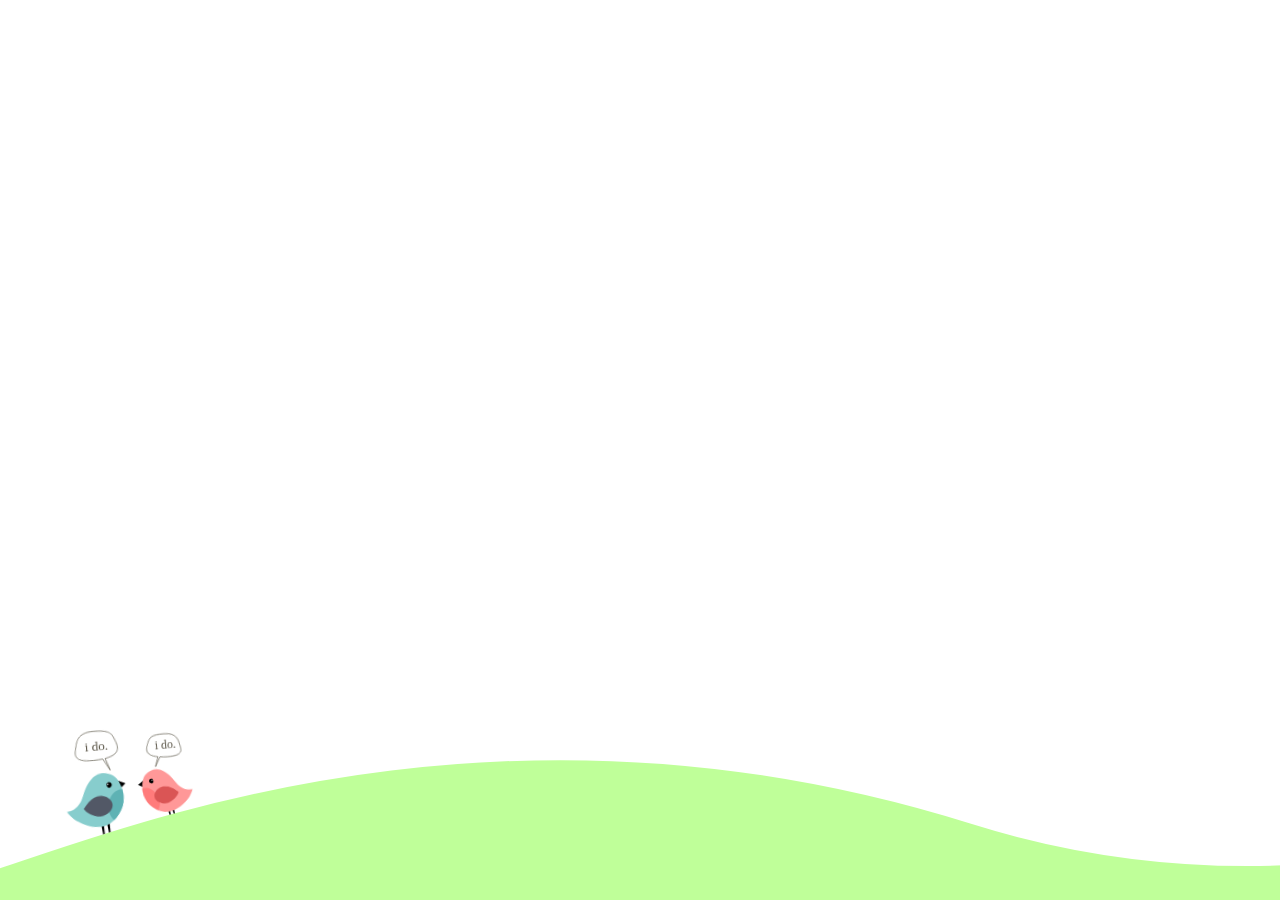
==== index.html @ db15f60d "Viewport meta tag" ====
<!DOCTYPE html>
<html>
  <head>
    <meta charset="utf-8">
    <meta name="viewport" content="width=device-width, initial-scale=1.0, maximum-scale=1.0, user-scalable=0" />
    <title>Katelyn &amp; Mark</title>
    <style media="screen">
      .ground {
        position: fixed;
        bottom: -18vw;
        left: 0;
        width: 130vw;
        z-index: 3;
      }
      .us {
        position: fixed;
        bottom: 5.2vw;
        left: 5vw;
        z-index: 2;
        width: 10vw;
        transform: rotate(-5deg);
        min-width: 70px;
      }
    </style>
  </head>
  <body>
    <img src="birdus.svg" alt="" class="us" />
    <img src="ground.svg" alt="" class="ground" />
  </body>
</html>
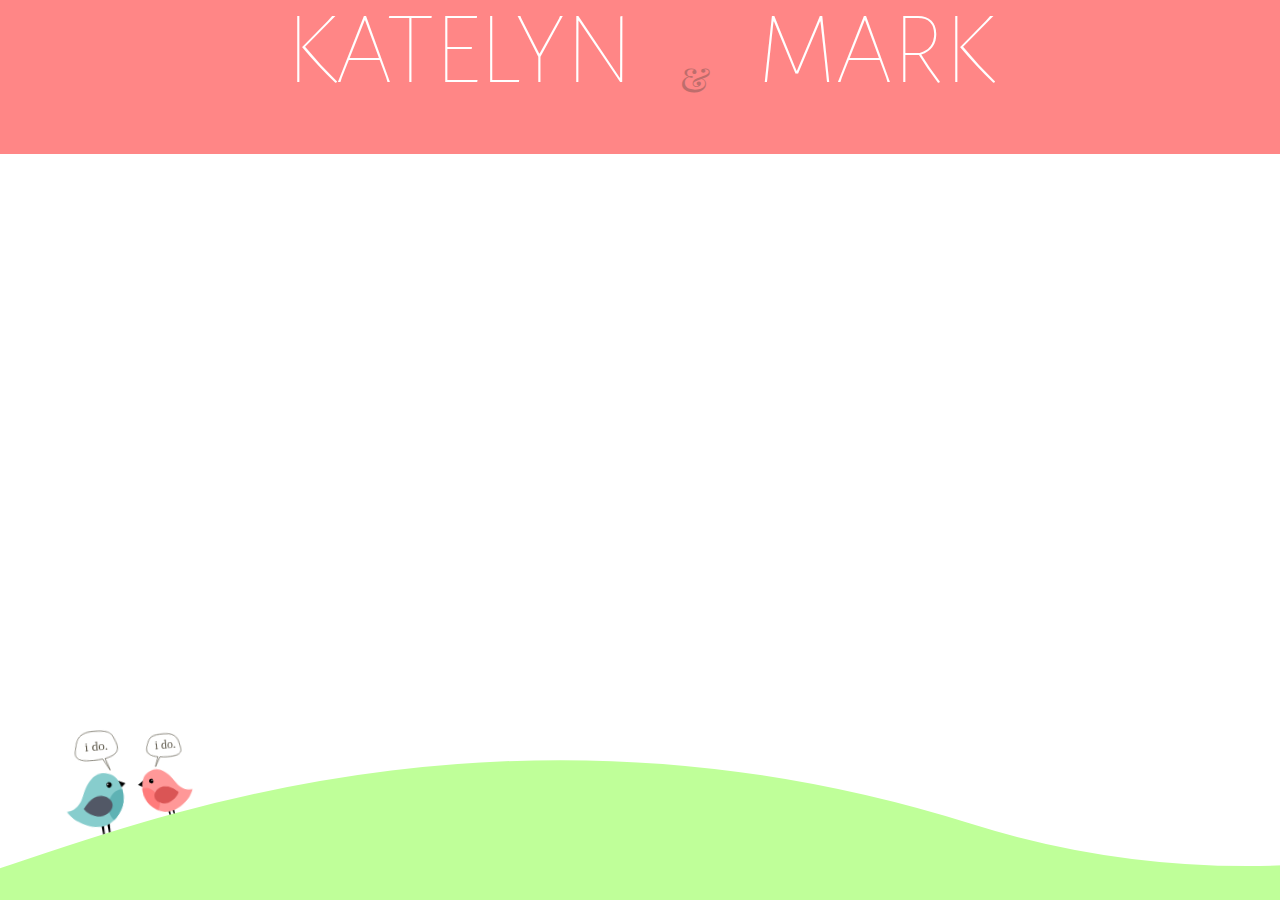
==== commit eb2fc3ff: "Add katelyn and mark" ====
--- a/index.html
+++ b/index.html
@@ -4,7 +4,34 @@
     <meta charset="utf-8">
     <meta name="viewport" content="width=device-width, initial-scale=1.0, maximum-scale=1.0, user-scalable=0" />
     <title>Katelyn &amp; Mark</title>
+
+    <link href='https://fonts.googleapis.com/css?family=Alegreya+Sans:100' rel='stylesheet' type='text/css'>
+    <link href='https://fonts.googleapis.com/css?family=Playfair+Display+SC:700' rel='stylesheet' type='text/css'>
+
     <style media="screen">
+      html,body {
+        padding: 0;
+        margin: 0;
+      }
+      h1 {
+        text-align: center;
+        font-family: 'Alegreya Sans', sans-serif;
+        font-weight: 100;
+        font-size: 12vw;
+        color: white;
+        background-color: #FF8686;
+        text-transform: uppercase;
+        margin: 0;
+        padding: 10px 30px;
+        line-height: 1;
+        letter-spacing: -1px;
+      }
+      @media (min-width: 700px) {
+        h1 {
+          font-size: 8vw;
+          padding: 0 30px;
+        }
+      }
       .ground {
         position: fixed;
         bottom: -18vw;
@@ -21,10 +48,34 @@
         transform: rotate(-5deg);
         min-width: 70px;
       }
+      .amp {
+        font-family: 'Playfair Display SC', serif;
+        font-size: 4vw;
+        color: #BE6D6C;
+        line-height: 12vw;
+        display: inline-block;
+        vertical-align: top;
+      }
+      @media (min-width: 700px) {
+        .amp {
+          font-size: 3vw;
+          padding: 0 30px;
+        }
+      }
     </style>
   </head>
   <body>
+    <h1>Katelyn <span class="amp">&amp;</span> Mark</h1>
     <img src="birdus.svg" alt="" class="us" />
     <img src="ground.svg" alt="" class="ground" />
+
+    <!-- <form action="https://getsimpleform.com/messages?form_api_token=d5eace4db96bb9372794c77bd3c1f231" method="post"> -->
+      <!-- the redirect_to is optional, the form will redirect to the referrer on submission -->
+      <!-- <input type='hidden' name='redirect_to' value='<the complete return url e.g. http://fooey.com/thank-you.html>' /> -->
+      <!-- all your input fields here.... -->
+      <!-- <input type='text' name='test' />
+      <input type='submit' value='Test form' /> -->
+    <!-- </form> -->
+
   </body>
 </html>
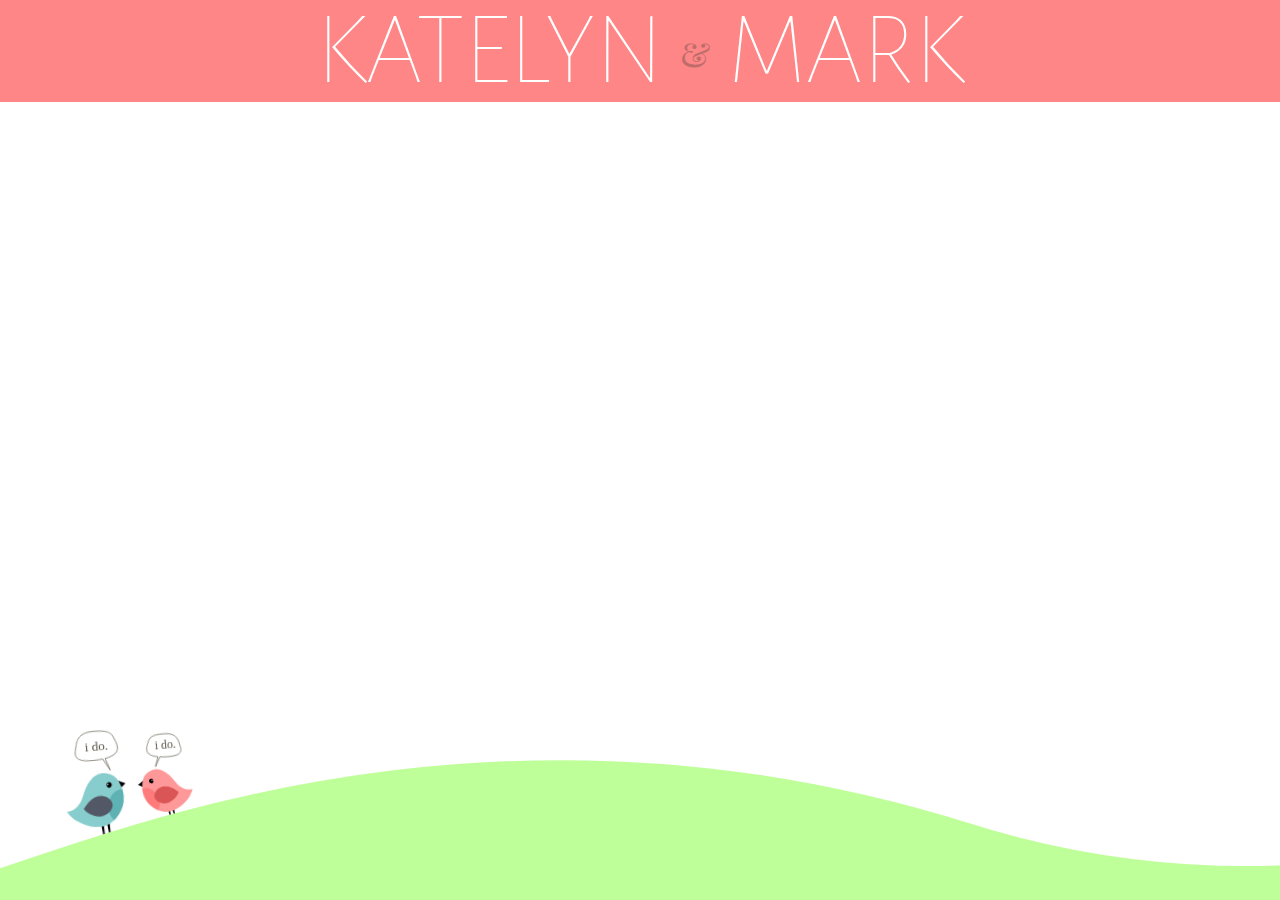
==== commit ed784fa1: "Fix amp bug" ====
--- a/index.html
+++ b/index.html
@@ -59,7 +59,7 @@
       @media (min-width: 700px) {
         .amp {
           font-size: 3vw;
-          padding: 0 30px;
+          line-height: 8vw;
         }
       }
     </style>
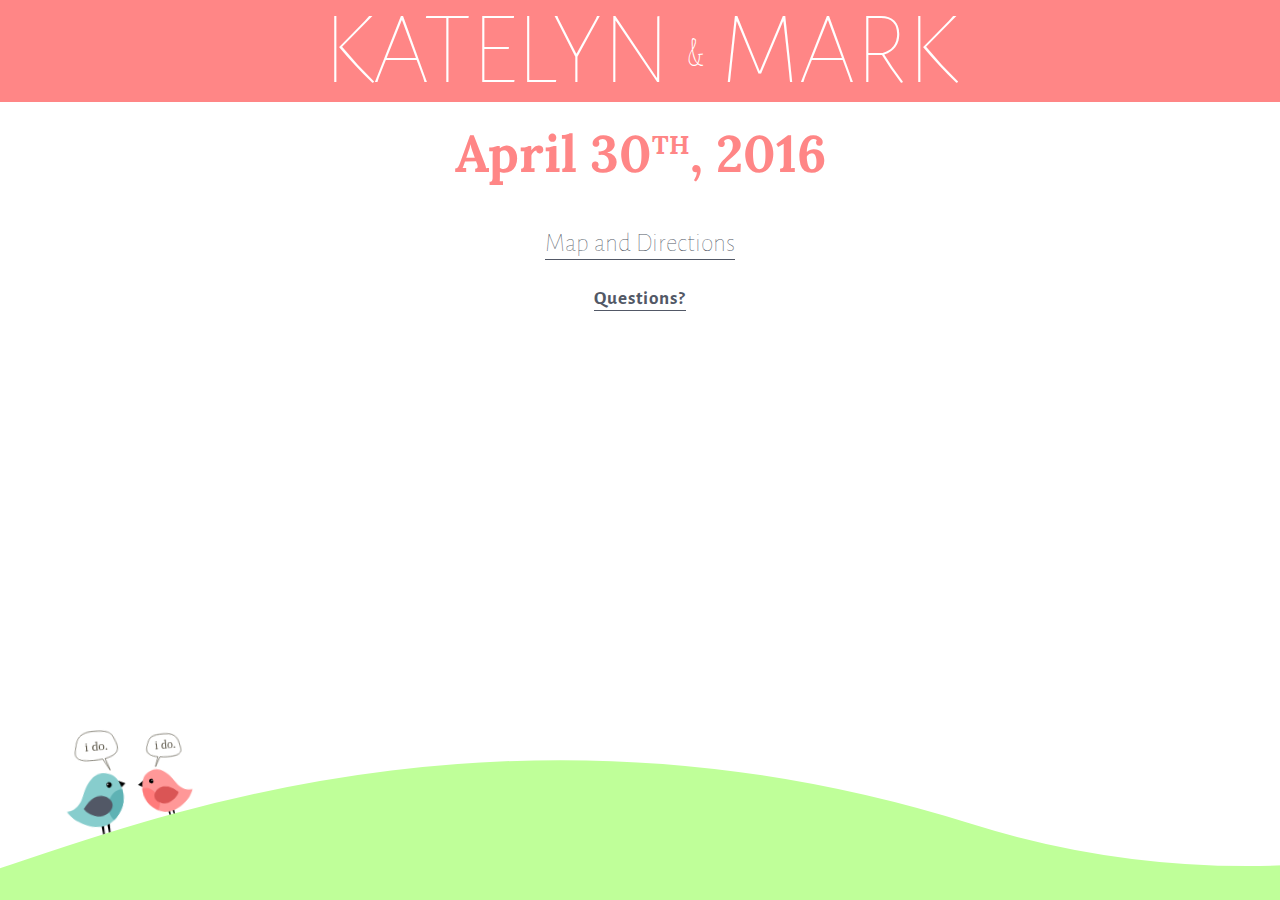
==== commit 740ad207: "Add date and links" ====
--- a/index.html
+++ b/index.html
@@ -6,7 +6,8 @@
     <title>Katelyn &amp; Mark</title>
 
     <link href='https://fonts.googleapis.com/css?family=Alegreya+Sans:100' rel='stylesheet' type='text/css'>
-    <link href='https://fonts.googleapis.com/css?family=Playfair+Display+SC:700' rel='stylesheet' type='text/css'>
+    <link href='https://fonts.googleapis.com/css?family=Amatic+SC' rel='stylesheet' type='text/css'>
+    <link href='https://fonts.googleapis.com/css?family=Lora:700' rel='stylesheet' type='text/css'>
 
     <style media="screen">
       html,body {
@@ -32,6 +33,70 @@
           padding: 0 30px;
         }
       }
+      h2 {
+        margin-top: 2vh;
+        color: #FF8686;
+        text-align: center;
+        font-family: 'Lora', serif;
+        font-weight: 700;
+        font-size: 6vw;
+      }
+      h2 sup {
+        font-size: 2vw;
+        text-transform: uppercase;
+      }
+      @media (min-width: 700px) {
+        h2 {
+          font-size: 4vw;
+        }
+      }
+      h3 {
+        margin-top: 3vh;
+        color: #FF8686;
+        text-align: center;
+        font-family: 'Alegreya Sans', sans-serif;
+        font-weight: 100;
+        font-size: 4vw;
+      }
+      h3 a {
+        color: #525866;
+        display: inline-block;
+        text-decoration: none;
+        border-bottom: 1px solid #525866;
+        transition: all .2s linear;
+      }
+      h3 a:hover {
+        color: #FF8686;
+        border-bottom-color: #FF8686;
+      }
+      @media (min-width: 700px) {
+        h3 {
+          font-size: 2vw;
+        }
+      }
+      h4 {
+        margin-top: 3vh;
+        text-align: center;
+        font-size: 3vw;
+      }
+      h4 a {
+        color: #525866;
+        font-family: 'Alegreya Sans', sans-serif;
+        text-decoration: none;
+        display: inline-block;
+        border-bottom: 1px solid #525866;
+        transition: all .2s linear;
+        letter-spacing: 1px;
+      }
+      h4 a:hover {
+        color: #FF8686;
+        border-bottom-color: #FF8686;
+      }
+      @media (min-width: 700px) {
+        h4 {
+          font-size: 1.5vw;
+        }
+      }
       .ground {
         position: fixed;
         bottom: -18vw;
@@ -49,9 +114,9 @@
         min-width: 70px;
       }
       .amp {
-        font-family: 'Playfair Display SC', serif;
+        font-family: 'Amatic SC', cursive;
         font-size: 4vw;
-        color: #BE6D6C;
+        color: white;
         line-height: 12vw;
         display: inline-block;
         vertical-align: top;
@@ -66,6 +131,13 @@
   </head>
   <body>
     <h1>Katelyn <span class="amp">&amp;</span> Mark</h1>
+
+    <h2>April 30<sup>th</sup>, 2016</h2>
+
+    <h3><a href="https://goo.gl/W7YLIj">Map and Directions</a></h3>
+
+    <h4><a href="mailto:sayhello@katelynandmark.com">Questions?</a></h4>
+
     <img src="birdus.svg" alt="" class="us" />
     <img src="ground.svg" alt="" class="ground" />
 
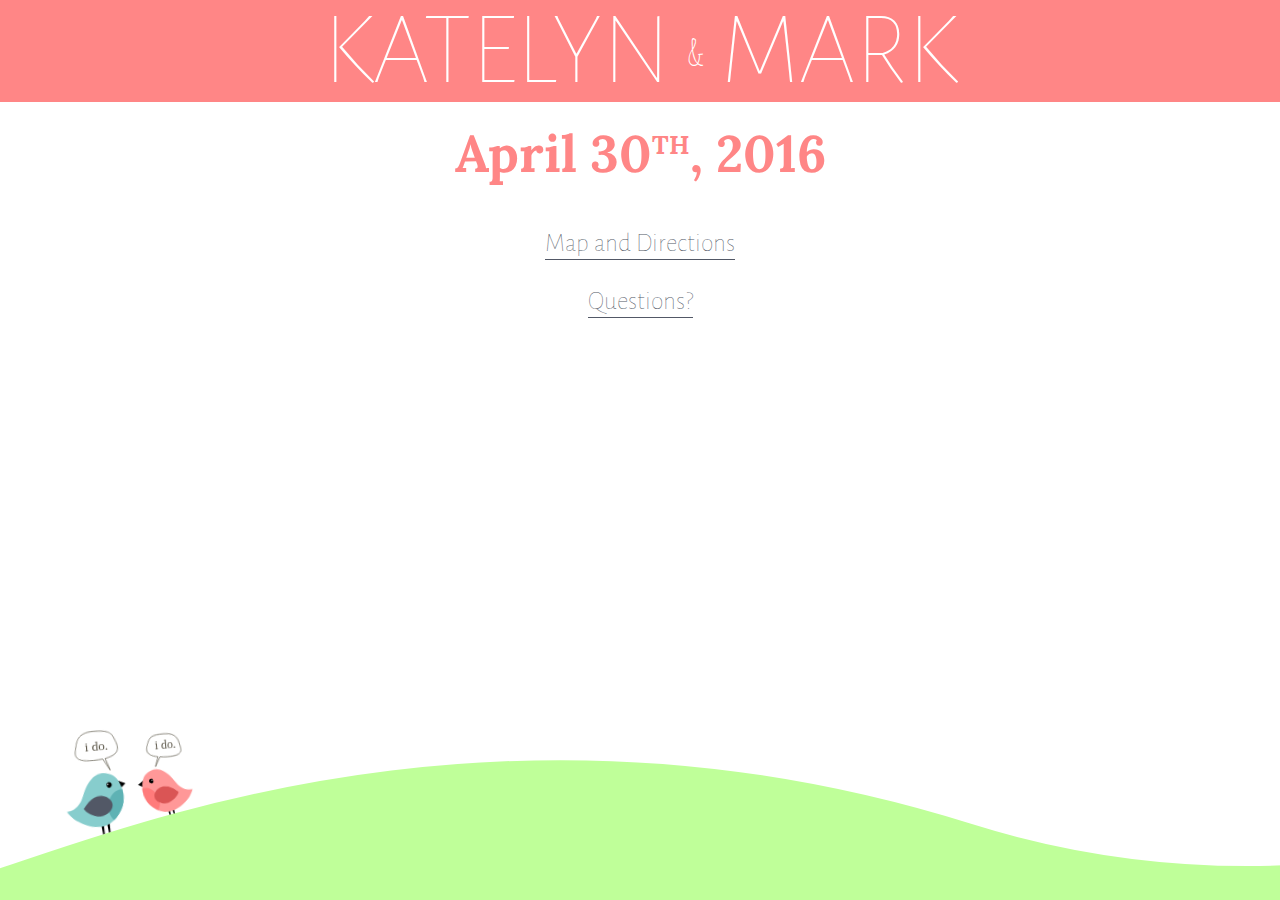
==== commit f7512b0a: "Change size of questions" ====
--- a/index.html
+++ b/index.html
@@ -86,7 +86,6 @@
         display: inline-block;
         border-bottom: 1px solid #525866;
         transition: all .2s linear;
-        letter-spacing: 1px;
       }
       h4 a:hover {
         color: #FF8686;
@@ -136,7 +135,7 @@
 
     <h3><a href="https://goo.gl/W7YLIj">Map and Directions</a></h3>
 
-    <h4><a href="mailto:sayhello@katelynandmark.com">Questions?</a></h4>
+    <h3><a href="mailto:sayhello@katelynandmark.com">Questions?</a></h3>
 
     <img src="birdus.svg" alt="" class="us" />
     <img src="ground.svg" alt="" class="ground" />
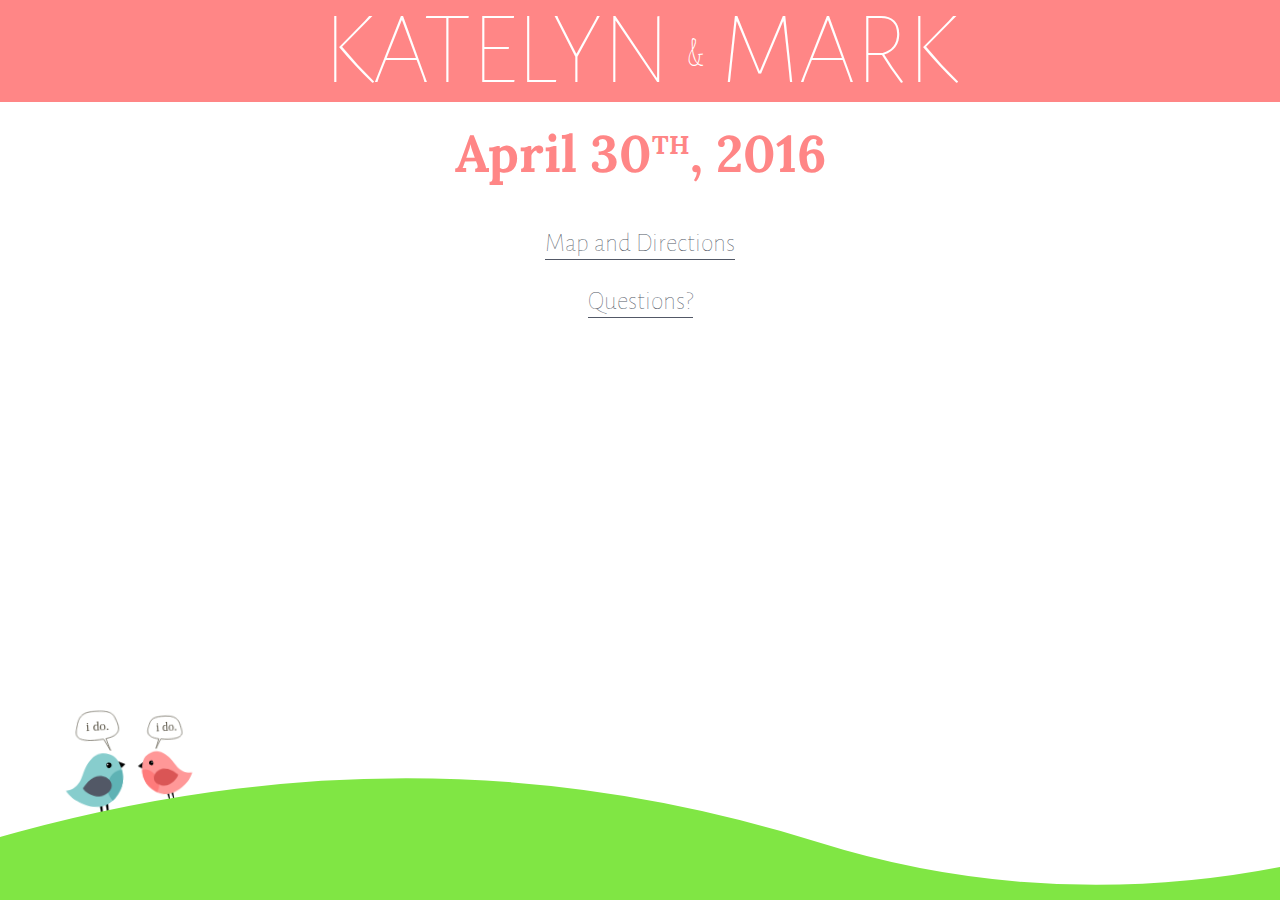
==== commit 3cbdc5a4: "Update green and ground position" ====
--- a/index.html
+++ b/index.html
@@ -98,18 +98,18 @@
       }
       .ground {
         position: fixed;
-        bottom: -18vw;
+        bottom: -6vw;
         left: 0;
-        width: 130vw;
+        width: 100vw;
         z-index: 3;
       }
       .us {
         position: fixed;
-        bottom: 5.2vw;
+        bottom: 6.7vw;
         left: 5vw;
         z-index: 2;
         width: 10vw;
-        transform: rotate(-5deg);
+        transform: rotate(-3deg);
         min-width: 70px;
       }
       .amp {
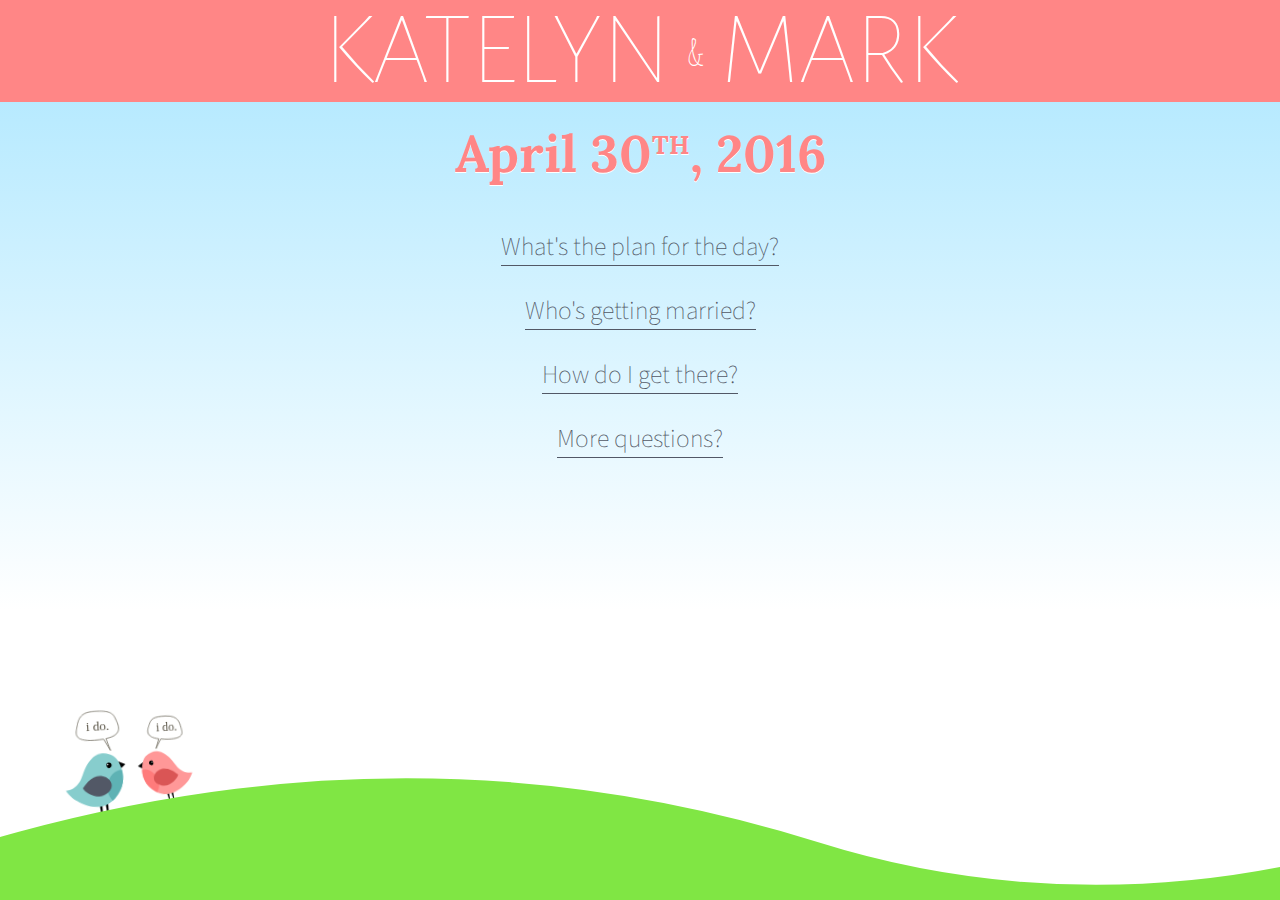
==== commit fdd69ea7: "Add google tracking" ====
--- a/index.html
+++ b/index.html
@@ -6,136 +6,25 @@
     <title>Katelyn &amp; Mark</title>
 
     <link href='https://fonts.googleapis.com/css?family=Alegreya+Sans:100' rel='stylesheet' type='text/css'>
+    <link href='https://fonts.googleapis.com/css?family=Source+Sans+Pro:400,200' rel='stylesheet' type='text/css'>
     <link href='https://fonts.googleapis.com/css?family=Amatic+SC' rel='stylesheet' type='text/css'>
     <link href='https://fonts.googleapis.com/css?family=Lora:700' rel='stylesheet' type='text/css'>
 
-    <style media="screen">
-      html,body {
-        padding: 0;
-        margin: 0;
-      }
-      h1 {
-        text-align: center;
-        font-family: 'Alegreya Sans', sans-serif;
-        font-weight: 100;
-        font-size: 12vw;
-        color: white;
-        background-color: #FF8686;
-        text-transform: uppercase;
-        margin: 0;
-        padding: 10px 30px;
-        line-height: 1;
-        letter-spacing: -1px;
-      }
-      @media (min-width: 700px) {
-        h1 {
-          font-size: 8vw;
-          padding: 0 30px;
-        }
-      }
-      h2 {
-        margin-top: 2vh;
-        color: #FF8686;
-        text-align: center;
-        font-family: 'Lora', serif;
-        font-weight: 700;
-        font-size: 6vw;
-      }
-      h2 sup {
-        font-size: 2vw;
-        text-transform: uppercase;
-      }
-      @media (min-width: 700px) {
-        h2 {
-          font-size: 4vw;
-        }
-      }
-      h3 {
-        margin-top: 3vh;
-        color: #FF8686;
-        text-align: center;
-        font-family: 'Alegreya Sans', sans-serif;
-        font-weight: 100;
-        font-size: 4vw;
-      }
-      h3 a {
-        color: #525866;
-        display: inline-block;
-        text-decoration: none;
-        border-bottom: 1px solid #525866;
-        transition: all .2s linear;
-      }
-      h3 a:hover {
-        color: #FF8686;
-        border-bottom-color: #FF8686;
-      }
-      @media (min-width: 700px) {
-        h3 {
-          font-size: 2vw;
-        }
-      }
-      h4 {
-        margin-top: 3vh;
-        text-align: center;
-        font-size: 3vw;
-      }
-      h4 a {
-        color: #525866;
-        font-family: 'Alegreya Sans', sans-serif;
-        text-decoration: none;
-        display: inline-block;
-        border-bottom: 1px solid #525866;
-        transition: all .2s linear;
-      }
-      h4 a:hover {
-        color: #FF8686;
-        border-bottom-color: #FF8686;
-      }
-      @media (min-width: 700px) {
-        h4 {
-          font-size: 1.5vw;
-        }
-      }
-      .ground {
-        position: fixed;
-        bottom: -6vw;
-        left: 0;
-        width: 100vw;
-        z-index: 3;
-      }
-      .us {
-        position: fixed;
-        bottom: 6.7vw;
-        left: 5vw;
-        z-index: 2;
-        width: 10vw;
-        transform: rotate(-3deg);
-        min-width: 70px;
-      }
-      .amp {
-        font-family: 'Amatic SC', cursive;
-        font-size: 4vw;
-        color: white;
-        line-height: 12vw;
-        display: inline-block;
-        vertical-align: top;
-      }
-      @media (min-width: 700px) {
-        .amp {
-          font-size: 3vw;
-          line-height: 8vw;
-        }
-      }
-    </style>
+    <link rel="stylesheet" href="/marklyn.css" media="screen" title="Marklyn" charset="utf-8">
+
   </head>
   <body>
     <h1>Katelyn <span class="amp">&amp;</span> Mark</h1>
 
     <h2>April 30<sup>th</sup>, 2016</h2>
 
-    <h3><a href="https://goo.gl/W7YLIj">Map and Directions</a></h3>
+    <h3><a href="/theplan">What's the plan for the day?</a></h3>
 
-    <h3><a href="mailto:sayhello@katelynandmark.com">Questions?</a></h3>
+    <h3><a href="/thecouple">Who's getting married?</a></h3>
+
+    <h3><a href="https://goo.gl/W7YLIj">How do I get there?</a></h3>
+
+    <h3><a href="mailto:sayhello@katelynandmark.com">More questions?</a></h3>
 
     <img src="birdus.svg" alt="" class="us" />
     <img src="ground.svg" alt="" class="ground" />
@@ -148,5 +37,15 @@
       <input type='submit' value='Test form' /> -->
     <!-- </form> -->
 
+    <script>
+      (function(i,s,o,g,r,a,m){i['GoogleAnalyticsObject']=r;i[r]=i[r]||function(){
+        (i[r].q=i[r].q||[]).push(arguments)},i[r].l=1*new Date();a=s.createElement(o),
+        m=s.getElementsByTagName(o)[0];a.async=1;a.src=g;m.parentNode.insertBefore(a,m)
+      })(window,document,'script','//www.google-analytics.com/analytics.js','ga');
+
+      ga('create', 'UA-40275784-5', 'auto');
+      ga('send', 'pageview');
+    </script>
+
   </body>
 </html>
--- a/marklyn.css
+++ b/marklyn.css
@@ -0,0 +1,197 @@
+html,body {
+  padding: 0;
+  margin: 0;
+  background: #FFFFFF;
+  min-height: 100%;
+}
+body {
+  padding-bottom: 10vw;
+  background: #FFFFFF;
+  background: -moz-linear-gradient(top,  #a9e6ff 0%, #ffffff 100%); /* FF3.6-15 */
+  background: -webkit-linear-gradient(top,  #a9e6ff 0%,#ffffff 100%); /* Chrome10-25,Safari5.1-6 */
+  background: linear-gradient(to bottom,  #a9e6ff 0%,#ffffff 100%); /* W3C, IE10+, FF16+, Chrome26+, Opera12+, Safari7+ */
+  filter: progid:DXImageTransform.Microsoft.gradient( startColorstr='#a9e6ff', endColorstr='#ffffff',GradientType=0 ); /* IE6-9 */
+}
+h1 {
+  text-align: center;
+  font-family: 'Alegreya Sans', sans-serif;
+  font-weight: 100;
+  font-size: 12vw;
+  color: white;
+  background-color: #FF8686;
+  text-transform: uppercase;
+  margin: 0;
+  padding: 10px 30px;
+  line-height: 1;
+  letter-spacing: -1px;
+}
+@media (min-width: 700px) {
+  h1 {
+    font-size: 8vw;
+    padding: 0 30px;
+  }
+}
+h2 {
+  margin-top: 2vh;
+  color: #FF8686;
+  text-align: center;
+  font-family: 'Lora', serif;
+  font-weight: 700;
+  font-size: 6vw;
+  text-shadow: 0 1px 0px white;
+}
+h2 sup {
+  font-size: 2vw;
+  text-transform: uppercase;
+}
+@media (min-width: 700px) {
+  h2 {
+    font-size: 4vw;
+  }
+}
+p {
+  font-family: 'Source Sans Pro', sans-serif;
+  font-weight: 200;
+  font-size: 5vw;
+  margin-left: auto;
+  margin-right: auto;
+  margin-bottom: 5vh;
+  padding-left: 20px;
+  padding-right: 20px;
+  text-align: center;
+}
+@media (min-width: 500px) {
+  p {
+    font-size: 4vw;
+    max-width: 500px;
+  }
+}
+@media (min-width: 700px) {
+  p {
+    font-size: 3vw;
+    max-width: 50%;
+  }
+}
+@media (min-width: 900px) {
+  p {
+    font-size: 2vw;
+  }
+}
+
+h3 {
+  margin-top: 3vh;
+  color: #FF8686;
+  text-align: center;
+  font-family: 'Source Sans Pro', sans-serif;
+  font-weight: 200;
+  font-size: 4vw;
+}
+h3 a {
+  color: #525866;
+  display: inline-block;
+  text-decoration: none;
+  border-bottom: 1px solid #525866;
+  transition: all .2s linear;
+}
+h3 a:hover {
+  color: #FF8686;
+  border-bottom-color: transparent;
+}
+@media (min-width: 700px) {
+  h3 {
+    font-size: 2vw;
+  }
+}
+.ground {
+  position: fixed;
+  bottom: -6vw;
+  left: 0;
+  width: 100vw;
+  z-index: 3;
+}
+.us {
+  position: fixed;
+  bottom: 6.7vw;
+  left: 5vw;
+  z-index: 2;
+  width: 10vw;
+  transform: rotate(-3deg);
+  min-width: 70px;
+}
+.amp {
+  font-family: 'Amatic SC', cursive;
+  font-size: 4vw;
+  color: white;
+  line-height: 12vw;
+  display: inline-block;
+  vertical-align: top;
+}
+@media (min-width: 700px) {
+  .amp {
+    font-size: 3vw;
+    line-height: 8vw;
+  }
+}
+
+@keyframes FadeInOut {
+  0% {
+    opacity:1;
+  }
+  20% {
+    opacity:1;
+  }
+  33.33333333% {
+    opacity:0;
+  }
+  86.6667% {
+    opacity:0;
+  }
+  100% {
+    opacity:1;
+  }
+}
+
+.marklyn {
+  position: relative;
+  margin: 5vh auto 8vh;
+  min-width: 280px;
+  width: 50%;
+  max-width: 400px;
+  border-radius: 50%;
+  overflow: hidden;
+  box-shadow: 0 0 8px 0 white;
+}
+
+.marklyn:after {
+  content: "";
+  display: block;
+  padding-bottom: 100%;
+}
+
+.marklyn .content {
+  position: absolute;
+  width: 100%;
+  height: 100%;
+}
+
+.marklyn img {
+  position: absolute;
+  top: 0;
+  left: 0;
+  width: 100%;
+  border-radius: 50%;
+  animation-name: FadeInOut;
+  animation-timing-function: ease-in-out;
+  animation-iteration-count: infinite;
+  animation-duration: 15s;
+}
+
+.marklyn img:nth-of-type(1) {
+  animation-delay: 10s;
+}
+.marklyn img:nth-of-type(2) {
+  animation-delay: 5s;
+}
+.marklyn img:nth-of-type(3) {
+  animation-delay: 0;
+}
